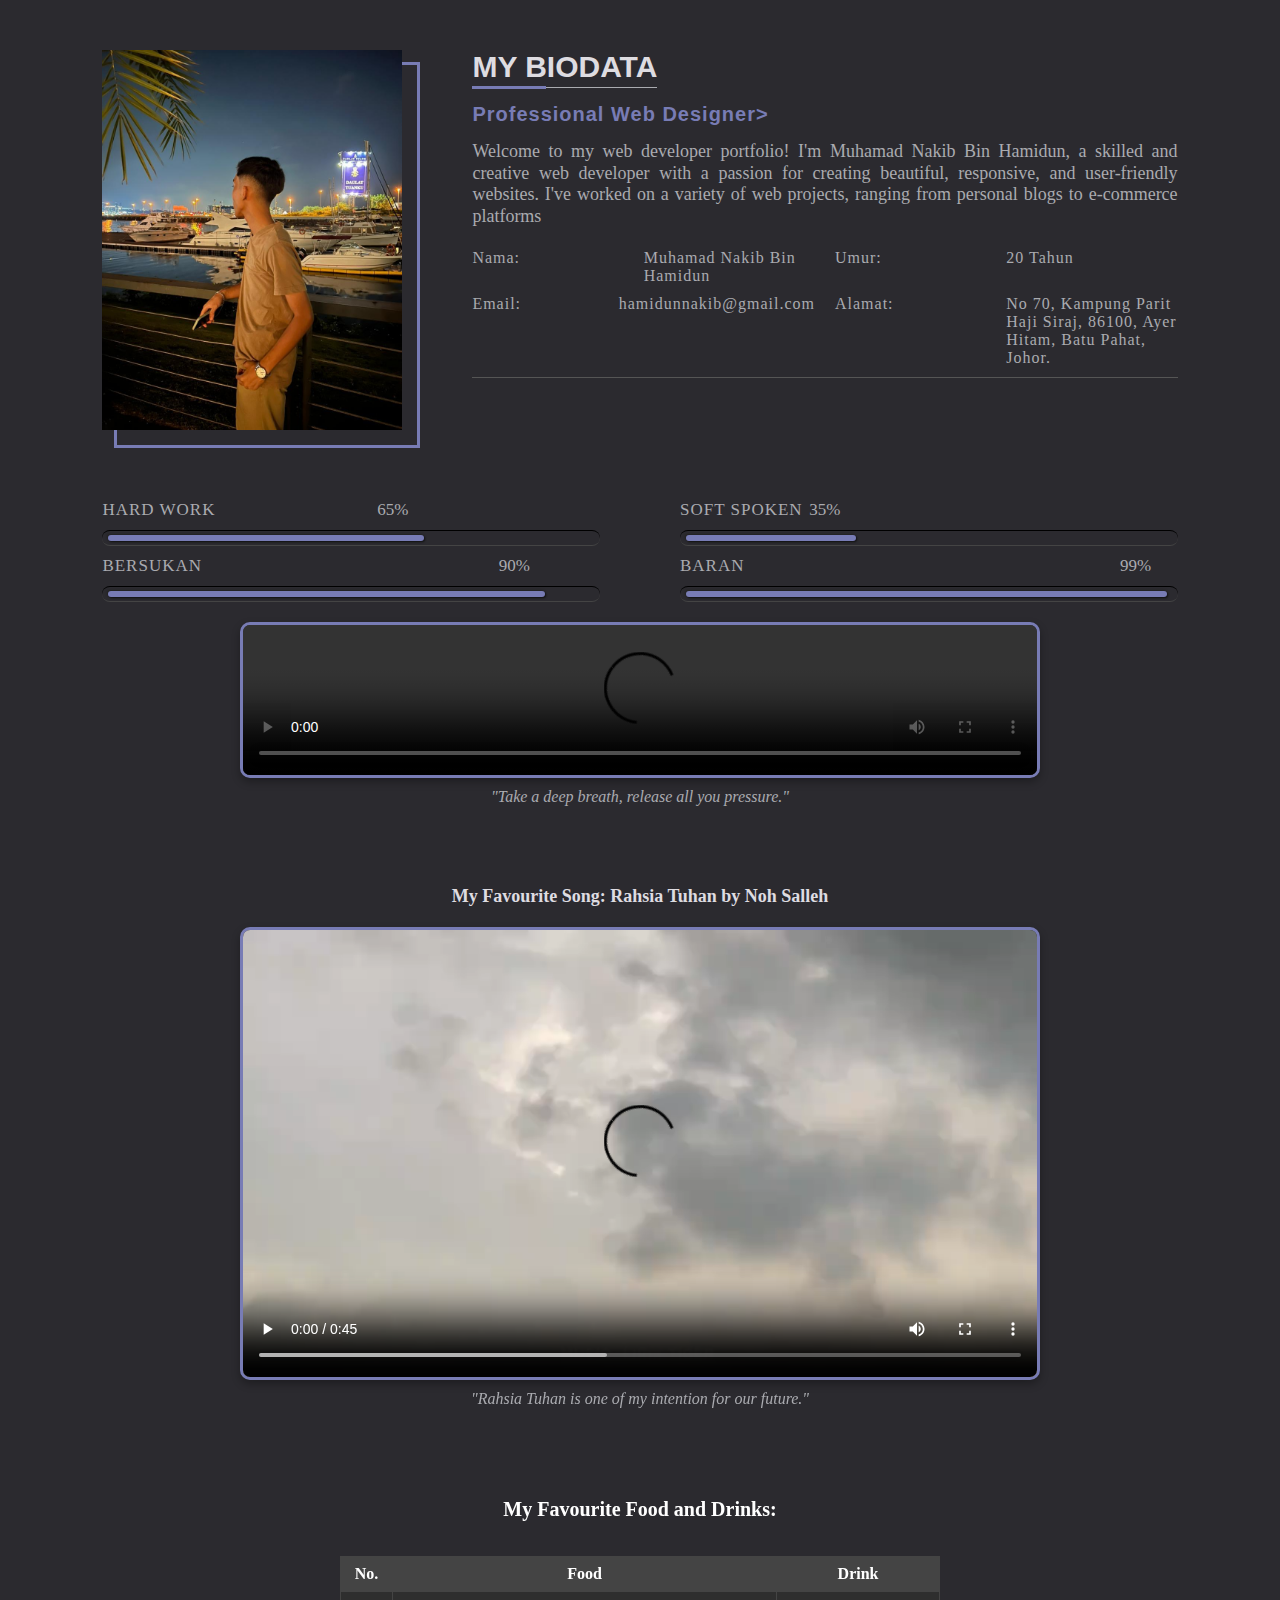
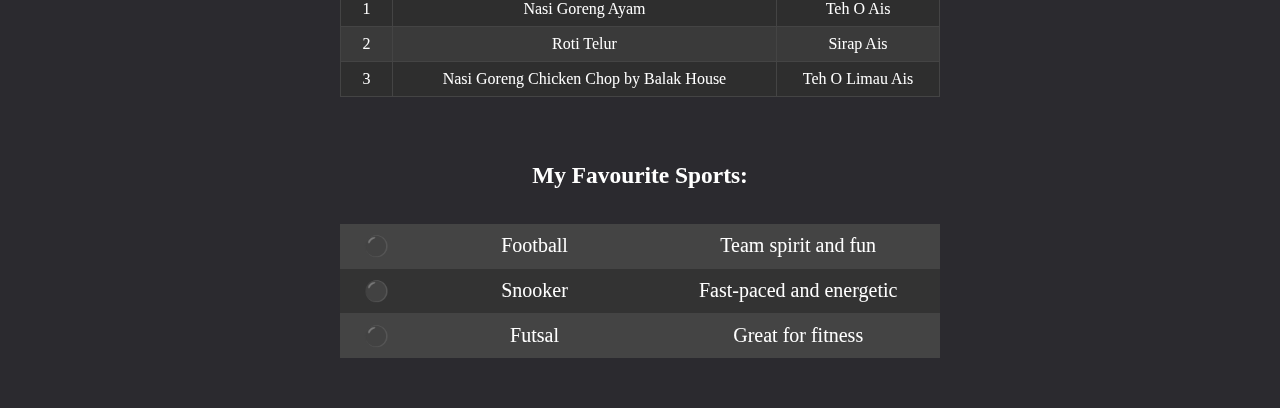
==== biodata.html @ 3db1ec09 "Add files via upload" ====
<!DOCTYPE html>
<html lang="en">
<head>
    <meta charset="UTF-8">
    <meta http-equiv="X-UA-Compatible" content="IE=edge">
    <meta name="viewport" content="width=device-width, initial-scale=1.0">
    <title>Personal Portfolio Website designing -K2inofocom</title>
    <!---external css ---->
    <link rel="stylesheet" href="biodatastyle.css">
    <!---font awesome cdn for font icons---->
    <link rel="stylesheet" href="https://cdnjs.cloudflare.com/ajax/libs/font-awesome/6.2.1/css/all.min.css">

    <title>My Biodata</title>
</head>
<body>
<div class="about_container">
    <div class="about_contents">
        <section class="imageSection">
            <img src="nakib3.jpg">
        </section>

        <section class="infoSection">
            <h1>My Biodata</h1>
            <h2>Professional Web Designer></h2>
            <p>Welcome to my web developer portfolio! I'm Muhamad Nakib Bin Hamidun, a skilled and
            creative web developer with a passion for creating beautiful,
            responsive, and user-friendly websites. I've worked on a variety of
            web projects, ranging from personal blogs to e-commerce platforms</p>
            <div class="personalInfo">
                <div><span>Nama:</span><span>Muhamad Nakib Bin Hamidun</span></div>
                <div><span>Umur:</span><span>20 Tahun</span></div>
                <div><span>Email:</span><span>hamidunnakib@gmail.com</span></div>
                <div><span>Alamat:</span><span>No 70, Kampung Parit Haji Siraj, 86100, Ayer Hitam, Batu Pahat, Johor.</span></div>
            </div>
        </section>
 
        <section class="skillSection"> 
     
        <div class="skill">
            <div class="subject">Hard Work</div>
                <div class="progress_bar">
                <div class="progress_line" value="65%" style="max-width: 65%"></div>
            </div>
        </div>

        <div class="skill">
            <div class="subject">Soft Spoken</div>
                <div class="progress_bar">
                <div class="progress_line" value="35%" style="max-width: 35%"></div>
            </div>
        </div>

        <div class="skill">
            <div class="subject">Bersukan</div>
                <div class="progress_bar">
                <div class="progress_line" value="90%" style="max-width: 90%"></div>
            </div>
        </div>

        <div class="skill">
            <div class="subject">Baran</div>
                <div class="progress_bar">
                <div class="progress_line" value="99%" style="max-width: 99%"></div>
            </div>
        </div>

        </section>    
    </div>
        
        <div class="videoWrapper">
        <video controls>
            <source src="IMG_7530.mp4" type="video/mp4">
            <source src="IMG_7530.webm" type="video/webm">
            Your browser does not support the video tag.
        </video>
        </div>
        <p><figcaption>"Take a deep breath, release all you pressure."</figcaption>
        </figure></p>
        <p class="additionalText">My Favourite Song: Rahsia Tuhan by Noh Salleh</p>
        <div class="videoWrapper">
        <video controls>
            <source src="owClQfVpBAJziVCCmNiIpAI9pAuEKb7w5BIFFA.mp4" type="video/mp4">
            <source src="owClQfVpBAJziVCCmNiIpAI9pAuEKb7w5BIFFA.webm" type="video/webm">
            Your browser does not support the video tag.
        </video>
        </div>
        <p><figcaption>"Rahsia Tuhan is one of my intention for our future."</figcaption>
        </figure></p>
        
            <p><h3 class="tableTitle">My Favourite Food and Drinks:</h3></p>
    <table class="favouriteTable">
        <thead>
            <tr>
                <th>No.</th>
                <th>Food</th>
                <th>Drink</th>
            </tr>
        </thead>
        <tbody>
            <tr>
                <td>1</td>
                <td>Nasi Goreng Ayam</td>
                <td>Teh O Ais</td>
            </tr>
            <tr>
                <td>2</td>
                <td>Roti Telur</td>
                <td>Sirap Ais</td>
            </tr>
            <tr>
                <td>3</td>
                <td>Nasi Goreng Chicken Chop by Balak House</td>
                <td>Teh O Limau Ais</td>
            </tr>
        </tbody>
    </table>

    
            <div class="sportsWrapper">
    <p><h3>My Favourite Sports:</h3></p>	
    <ul class="sportsTable">
        <li class="sportsRow">
            <span class="column">⚫</span>
            <span class="column">Football</span>
            <span class="column">Team spirit and fun</span>
        </li>
        <li class="sportsRow">
            <span class="column">⚫</span>
            <span class="column">Snooker</span>
            <span class="column">Fast-paced and energetic</span>
        </li>
        <li class="sportsRow">
            <span class="column">⚫</span>
            <span class="column">Futsal</span>
            <span class="column">Great for fitness</span>
        </li>
    </ul>
</div>

</div>
    
</div>
</body>
</html>
---- biodatastyle.css ----
*{
   margin: 0;
   padding: 0;
   box-sizing: border-box;
}
body{
   width: 100%;
   min-height: 100vh;
   display: flex;
   justify-content: center;
   align-items: center;
   background-color: #2b2a2f;
}
.about_container{
   width: 100%;
   padding: 50px 8%;
}
.imageSection{
   grid-area: imageSect;
}
.infoSection{
   grid-area: infoSect;
}
.skillSection {
   grid-area: skillSect;
}
.about_container .about_contents{
   display: grid;
   grid-template-columns: 2fr 5fr;
   grid-gap: 70px;
   grid-template-areas: 'imageSect infoSect'
                        'skillSect skillSect';
}
.about_contents .imageSection{
   position: relative;
   min-width: 300px;
   height: 380px;
}
.imageSection img{
   width: 100%;
   height: 100%;
   object-fit: cover;
   position: relative;
   z-index: 2;
}
.about_contents .imageSection::after{
   position: absolute;
   content: '';
   width: 100%;
   height: 100%;
   outline: 3px solid #787cb5;
   top: 15px;
   left: 15px;
   z-index: 1;
}
.infoSection h1{
   color: #dedce1;
   font-size: 30px;
   font-family: helvetica;
   text-transform: uppercase;
   display: inline-block;
   margin-bottom: 5px;
   position: relative;
}	
.infoSection h1::before{
   content: '';
   position: absolute;
   width: 100%;
   height: 1px;
   top: 110%;
   left: 0;
   background-color: #aaabb0;
}
.infoSection h1::after{ 
   content: '';
   position: absolute;
   width: 40%;
   height: 3px;
   top: calc(110% - 1px);
   left: 0px;
   background-color: #787cb5;
}
.infoSection h2{
   font-family: helvetica;
   font-size: 20px;
   font-weight: 600;
   color: #787cb5;
   padding: 14px 0px 15px;
   text-transform: capitalize;
   letter-spacing: 1px;
}
.infoSection p{
   color: #aaabb0;
   font-size: 18px;
   line-height: 1.2;
   text-align: justify;
   padding-bottom: 8px;
}
.personalInfo{
   display: grid;
   grid-template-columns: 1fr 1fr;
   grid-gap: 10px 20px;
   margin-top: 14px;
   padding-bottom: 10px;
   border-bottom: 1px solid #555;
}
.personalInfo div{
   display: grid;
   grid-template-columns: 1fr 1fr;
}
.personalInfo div span{
   color: #aaabb0;
   letter-spacing: 1px;
}
.infoSection button{
   min-width: 150px;
   padding: 8px 18px;
   border: 1px solid #787cb5;
   border-radius: 25px;
   font-size: 18px;
   background-color: #2b2a2f;
   color: #aaabb0;
   letter-spacing: 1px;
   cursor: pointer;
   transition: all 0.4s;
   margin-top: 20px;
}
.infoSection button:hover{
   color: #787cb5;
   border-color: #aaabb0;
}
.skillSection{
   display: grid;
   grid-template-columns: 1fr 1fr;
   grid-gap: 10px 80px;
}
.skillSection .subject{
   font-size: 17px;
   font-weight: thin;
   color: #aaabb0;
   padding-bottom: 10px;
   text-transform: uppercase;
   letter-spacing: 1px;
}
.progress_bar{
   width: 100%;
   height: 16px;
   background-color: #2b2a2f;
   padding: 4px 6px;
   border-top: 1px solid #000;
   border-bottom: 1px solid #444;
   border-radius: 15px;
}
.progress_line{
   position: relative;
   width: 100%;
   height: 100%;
   background-color: #787cb5;
   box-shadow: -1px -1px 2px #222222,
                1px 1px 2px #111111;
   border-radius: 15px;
}
.progress_line::after{
   position: absolute;
   content: attr(value);
   top: -35px;
   right: 0px;
   transform: translateX(-50%);
   color: #aaabb0;
   font-size: 17px;
}
@media(max-width: 868px){
   .about_container .about_contents{
   grid-template-areas: 'imageSect imageSect'
                        'infoSect infoSect'
                        'skillSect skillSect;
}

}
@media(max-width: 668px){
   .personalInfo{
      grid-template-columns: 1fr;
   }
}
.videoWrapper {
    display: flex;
    justify-content: center;
    align-items: center;
    margin-top: 20px; /* Jarak atas */
}
.videoWrapper video {
    width: 80%; /* Lebar video (boleh laraskan mengikut keperluan) */
    max-width: 800px; /* Lebar maksimum */
    border: 3px solid #787cb5; /* Bingkai untuk video */
    border-radius: 10px; /* Sudut bulat */
    box-shadow: 0px 4px 8px rgba(0, 0, 0, 0.3); /* Bayang */
}
figure {
    display: flex;
    flex-direction: column;
    align-items: center;
    margin-top: 20px;
}
figure video {
    width: 80%;
    max-width: 800px;
    border: 3px solid #787cb5;
    border-radius: 10px;
    box-shadow: 0px 4px 8px rgba(0, 0, 0, 0.3);
}
figcaption {
    margin-top: 10px;
    color: #aaabb0;
    font-size: 16px;
    text-align: center;
    font-style: italic;
}
.additionalText {
    font-size: 18px;
    color: #dedce1;
    font-weight: bold;
    text-align: center;
    margin-top: 80px; /* Ruang di atas teks tambahan */
}
.tableTitle {
    font-size: 20px;
    color: #ffffff;
    margin-top: 90px;
    margin-bottom: 10px;
    text-align: center;
}
.favouriteTable {
    margin: 0 auto;
    width: 80%; /* Sesuaikan lebar jadual */
    max-width: 600px;
    border-collapse: collapse;
    margin-top: 35px;
    background-color: #2e2e2e;
    color: #ffffff;
    text-align: center;
}
.favouriteTable th, .favouriteTable td {
    border: 1px solid #444;
    padding: 8px;
}
.favouriteTable th {
    background-color: #444;
    text-align: center;
}
.favouriteTable tr:nth-child(even) {
    background-color: #3a3a3a;
}
.favouriteTable tr:nth-child(odd) {
    background-color: #2e2e2e;
}
.sportsWrapper {
    display: flex;
    flex-direction: column;
    align-items: center; /* Ketengahkan senarai */
    margin-top: 65px;
    font-size: 20px;
    color: #ffffff;
}
.sportsTable {
    list-style-type: none; /* Hilangkan bullet default */
    padding: 0;
    width: 80%; /* Sesuaikan lebar */
    max-width: 600px;
    background-color: #333; /* Tetapkan warna latar jadual */
    border-radius: 5px;
    color: #fff; /* Teks putih untuk kontras */
    margin-top: 35px;
}
.sportsRow {
    display: flex;
    align-items: center;
    justify-content: space-between;
    padding: 10px;
    border-bottom: 1px solid #444; /* Garisan yang lebih gelap */
}
.sportsRow:nth-child(odd) {
    background-color: #444; /* Warna untuk baris ganjil */
}
.sportsRow:nth-child(even) {
    background-color: #333; /* Warna untuk baris genap sama seperti jadual */
}
.sportsRow:last-child {
    border-bottom: none; /* Hilangkan garisan terakhir */
}
.column {
    flex: 1;
    text-align: center;
}
.column:first-child {
    flex: 0.2;
    text-align: center;
}
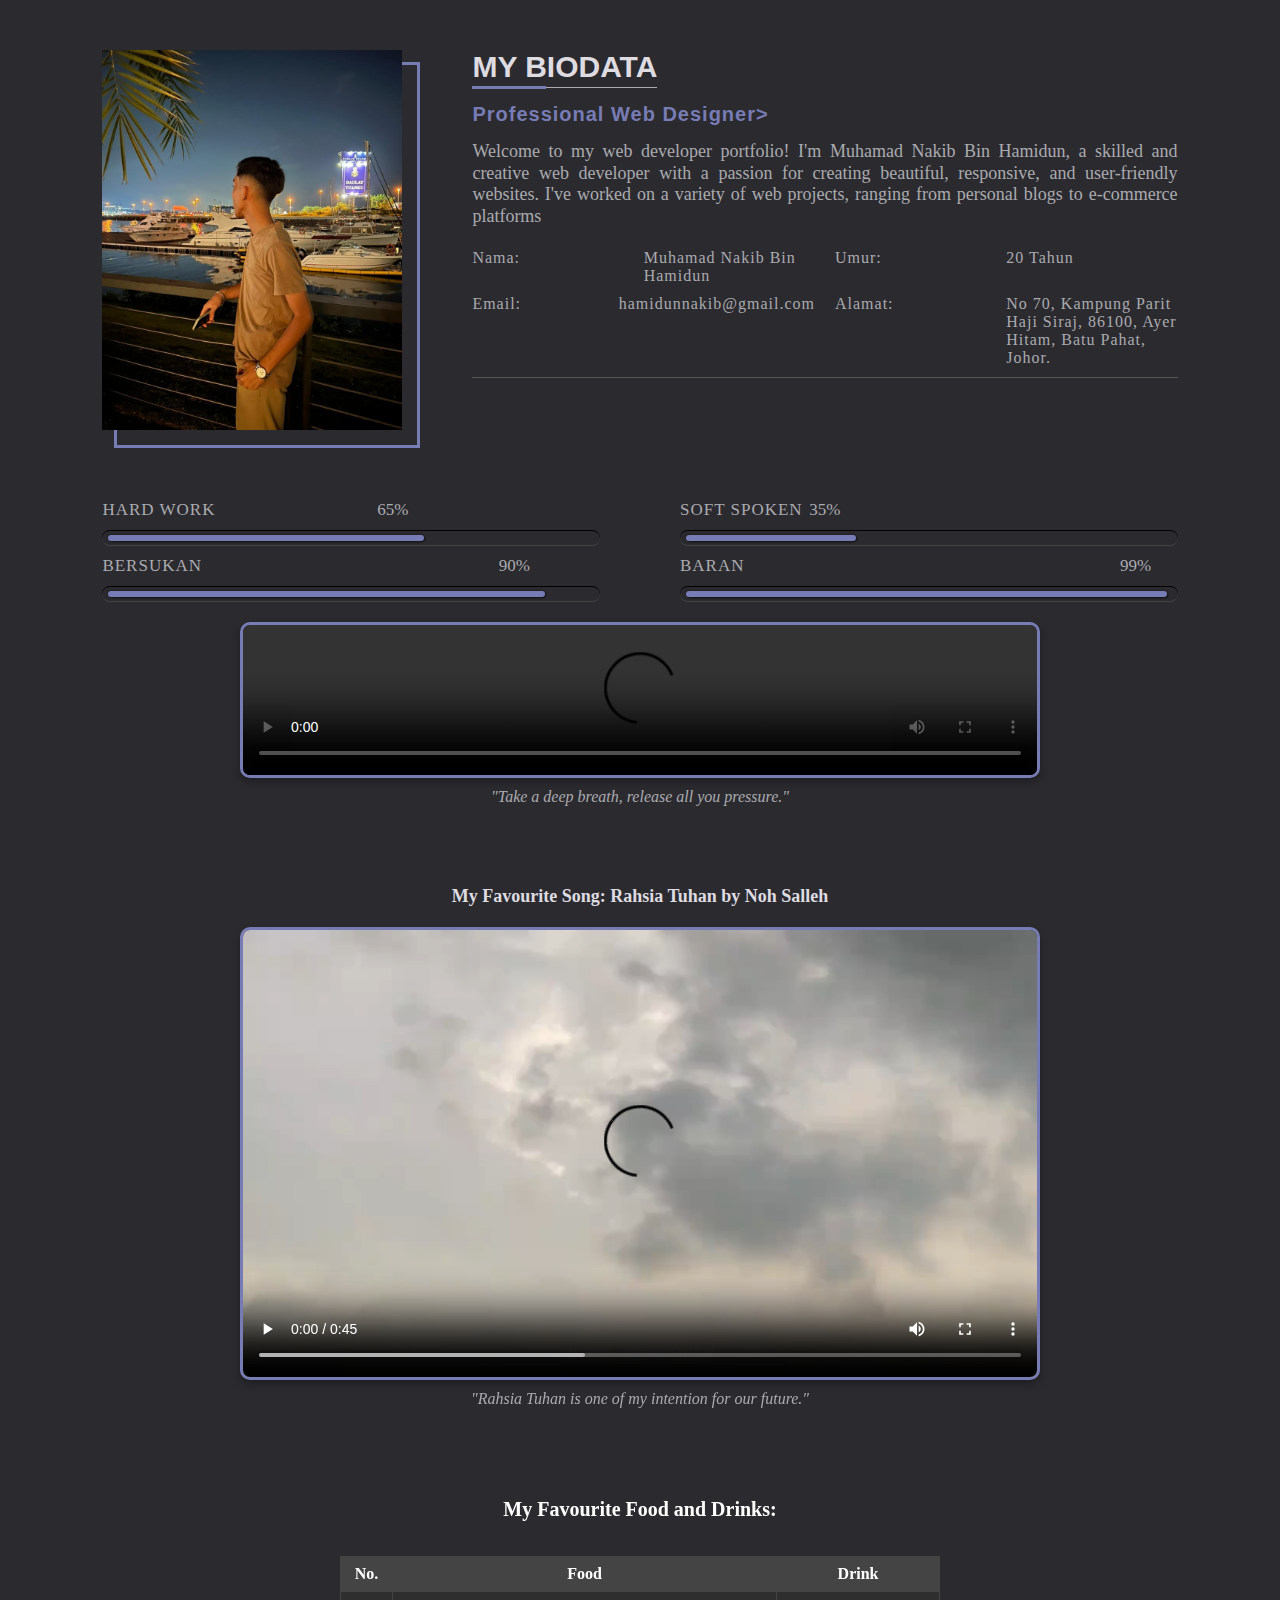
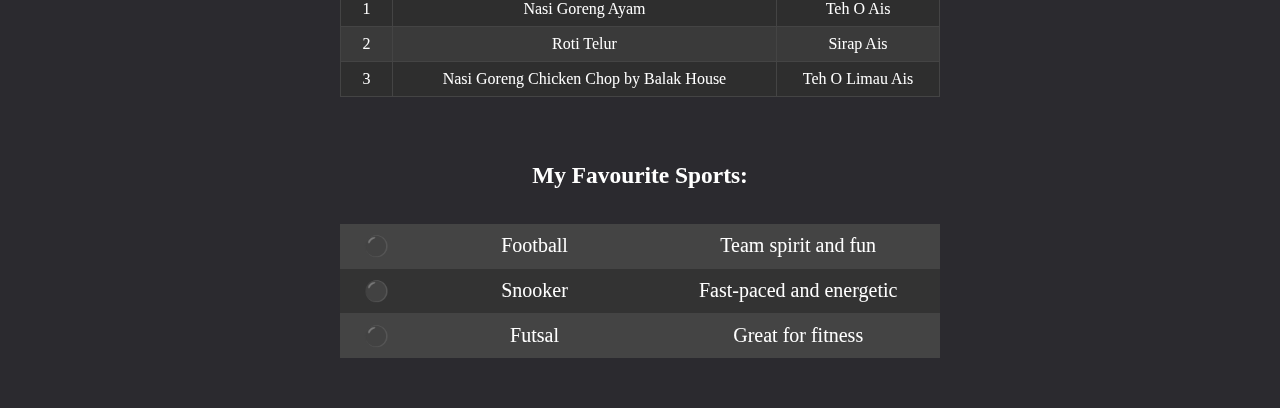
==== commit 36127590: "Update biodata.html" ====
--- a/biodata.html
+++ b/biodata.html
@@ -69,8 +69,8 @@
         
         <div class="videoWrapper">
         <video controls>
-            <source src="IMG_7530.mp4" type="video/mp4">
-            <source src="IMG_7530.webm" type="video/webm">
+            <source src="video.mp4" type="video/mp4">
+            <source src="video.webm" type="video/webm">
             Your browser does not support the video tag.
         </video>
         </div>
@@ -141,4 +141,4 @@
     
 </div>
 </body>
-</html>+</html>
